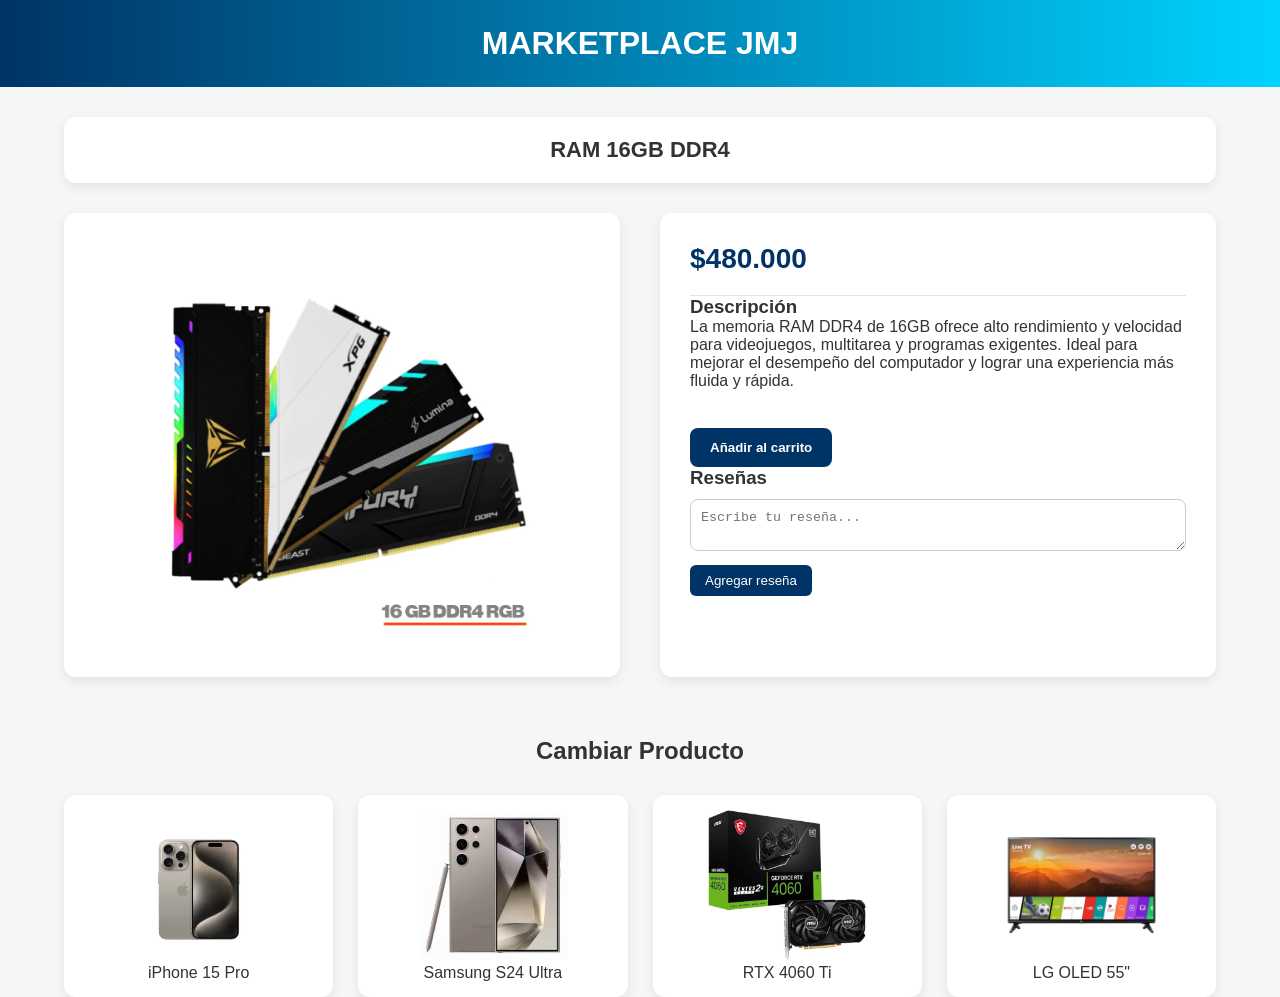
==== mario/Pagina-de-Productos/ram.html @ 3728b640 "Add files via upload" ====
<!DOCTYPE html>
<html lang="es">
<head>
<meta charset="UTF-8">
<title>Producto - Marketplace JMJ</title>
<link rel="stylesheet" href="styles.css">
</head>

<body>

<header>
    <h1>MARKETPLACE JMJ</h1>
</header>

<div class="container-title">
    RAM 16GB DDR4
</div>

<main>

<div class="container-img">
    <img src="img/ram.jpg">
</div>

<div class="container-info-product">

    <div class="container-price">
        <span>$480.000</span>
    </div>
<!-- DESCRIPCIÓN DEL PRODUCTO -->
<div class="product-description">

    <h3>Descripción</h3>

    <p>
    La memoria RAM DDR4 de 16GB ofrece alto rendimiento y
    velocidad para videojuegos, multitarea y programas exigentes.
    Ideal para mejorar el desempeño del computador y lograr
    una experiencia más fluida y rápida.
    </p>

</div>
    <br>

    <!-- BOTÓN AÑADIR AL CARRITO -->
    <button class="btn-add-to-cart" id="cart-btn" onclick="showCartControls()">
        Añadir al carrito
    </button>

    <!-- CONTADOR DEL CARRITO -->
    <div id="cart-controls" style="display: none;">

        <button onclick="decreaseQuantity()">-</button>

        <span id="quantity">1</span>

        <button onclick="increaseQuantity()">+</button>

    </div>

    <!-- RESEÑAS -->
    <div class="section-reviews">

        <h3>Reseñas</h3>

        <div id="reviews-container">
        </div>

        <div class="review-form">

            <textarea id="new-review" placeholder="Escribe tu reseña..."></textarea>

            <button onclick="addReview()">
                Agregar reseña
            </button>

        </div>

    </div>

</div>

</main>

<!-- PRODUCTOS -->
<section class="container-related-products">

<h2 style="text-align:center;">Cambiar Producto</h2>

<div class="card-list-products">

    <!-- IPHONE -->
    <div class="card" onclick="window.location.href='iphone.html'">
        <img src="img/iphone.jpg">
        <p>iPhone 15 Pro</p>
    </div>

    <!-- SAMSUNG -->
    <div class="card" onclick="window.location.href='samsung.html'">
        <img src="img/samsung.jpg">
        <p>Samsung S24 Ultra</p>
    </div>

    <!-- RTX -->
    <div class="card" onclick="window.location.href='rtx4060.html'">
        <img src="img/rtx4060.jpg">
        <p>RTX 4060 Ti</p>
    </div>

    <!-- TV -->
    <div class="card" onclick="window.location.href='tv-lg.html'">
        <img src="img/tv-lg.jpg">
        <p>LG OLED 55"</p>
    </div>

</div>

</section>

<script>

// ==========================
// RESEÑAS
// ==========================

function addReview() {

    // Obtener texto
    const reviewText = document.getElementById("new-review").value;

    // Validar vacío
    if (reviewText.trim() === "") {

        alert("Por favor escribe una reseña");

        return;
    }

    // Crear reseña
    const newReview = document.createElement("div");

    newReview.classList.add("review");

    newReview.textContent = reviewText;

    // Agregar reseña
    document.getElementById("reviews-container").appendChild(newReview);

    // Limpiar textarea
    document.getElementById("new-review").value = "";
}


// ==========================
// CARRITO
// ==========================

// Cantidad inicial
let quantity = 1;

// Mostrar contador
function showCartControls() {

    // Ocultar botón
    document.getElementById("cart-btn").style.display = "none";

    // Mostrar controles
    document.getElementById("cart-controls").style.display = "flex";
}

// Aumentar cantidad
function increaseQuantity() {

    quantity++;

    document.getElementById("quantity").textContent = quantity;
}

// Disminuir cantidad
function decreaseQuantity() {

    if(quantity > 1){

        quantity--;

        document.getElementById("quantity").textContent = quantity;
    }
}

</script>

</body>
</html>
---- mario/Pagina-de-Productos/styles.css ----
:root {
    --gris-fondo: #f4f7f6;
    --blanco-puro: #ffffff;
    --azul-celeste: #00d2ff;
    --azul-oscuro: #003366;
    --texto-oscuro: #333333;
}

* {
    margin: 0;
    padding: 0;
    box-sizing: border-box;
}

body {
    font-family: 'Segoe UI', sans-serif;
    background-color: var(--gris-fondo);
    color: var(--texto-oscuro);
}

/* ===== HEADER ===== */
header {
    background: linear-gradient(90deg, var(--azul-oscuro), var(--azul-celeste));
    padding: 25px;
    text-align: center;
    color: white;
}

/* ===== TITULO PRODUCTO ===== */
.container-title {
    padding: 20px;
    margin: 30px auto;
    width: 90%;
    background: var(--blanco-puro);
    border-radius: 12px;
    text-align: center;
    font-weight: bold;
    font-size: 22px;
    box-shadow: 0 4px 12px rgba(0,0,0,0.08);
}

/* ===== MAIN ===== */
main {
    display: flex;
    gap: 40px;
    width: 90%;
    margin: auto;
    margin-bottom: 60px;
}

/* ===== IMAGEN ===== */
.container-img {
    flex: 1;
    background: var(--blanco-puro);
    border-radius: 12px;
    padding: 30px;
    box-shadow: 0 4px 12px rgba(0,0,0,0.08);
}

.container-img img {
    width: 100%;
    height: 400px;
    object-fit: contain;
}

/* ===== INFO PRODUCTO ===== */
.container-info-product {
    flex: 1;
    background: var(--blanco-puro);
    padding: 30px;
    border-radius: 12px;
    box-shadow: 0 4px 12px rgba(0,0,0,0.08);
}

/* ===== PRECIO ===== */
.container-price {
    padding-bottom: 20px;
    border-bottom: 1px solid #e4e4e4;
}

.container-price span {
    font-size: 28px;
    font-weight: bold;
    color: var(--azul-oscuro);
}

/* ===== BOTÓN ===== */
.btn-add-to-cart {
    border: none;
    background-color: var(--azul-oscuro);
    padding: 12px 20px;
    color: white;
    font-weight: bold;
    cursor: pointer;
    border-radius: 8px;
    margin-top: 20px;
    transition: 0.3s;
}

.btn-add-to-cart:hover {
    background-color: var(--azul-celeste);
    color: var(--azul-oscuro);
}

/* ===== DESCRIPCIÓN / INFO / RESEÑAS ===== */
.container-description,
.container-additional-information,
.container-reviews {
    margin-top: 25px;
    border-top: 1px solid #e4e4e4;
    padding-top: 15px;
}

.title-description,
.title-additional-information,
.title-reviews {
    cursor: pointer;
    font-weight: bold;
    color: var(--azul-oscuro);
}

.text-description,
.text-additional-information,
.text-reviews {
    margin-top: 15px;
    line-height: 22px;
}

/* ===== RESEÑAS VISUALES ===== */
.review {
    background: #f1f1f1;
    padding: 10px;
    border-radius: 8px;
    margin-top: 10px;
}

.review-form textarea {
    width: 100%;
    padding: 10px;
    border-radius: 8px;
    border: 1px solid #ccc;
    margin-top: 10px;
}

.review-form button {
    margin-top: 10px;
    background: var(--azul-oscuro);
    color: white;
    border: none;
    padding: 8px 15px;
    border-radius: 6px;
    cursor: pointer;
}

/* ===== PRODUCTOS RELACIONADOS ===== */
.container-related-products {
    width: 90%;
    margin: auto;
}

.container-related-products h2 {
    text-align: center;
    margin-bottom: 30px;
}

.card-list-products {
    display: grid;
    grid-template-columns: repeat(4, 1fr);
    gap: 25px;
}

.card {
    background: var(--blanco-puro);
    padding: 15px;
    border-radius: 12px;
    text-align: center;
    cursor: pointer;
    box-shadow: 0 4px 12px rgba(0,0,0,0.08);
    transition: 0.3s;
}

.card:hover {
    transform: translateY(-8px);
}

.card img {
    height: 150px;
    object-fit: contain;
}

/* ===== FOOTER ===== */
footer {
    margin-top: 50px;
    padding: 30px;
    text-align: center;
    background: var(--blanco-puro);
}
/* ===== CONTADOR CARRITO ===== */

#cart-controls{
    display: flex;
    align-items: center;
    gap: 15px;
    margin-top: 20px;
}

#cart-controls button{
    width: 40px;
    height: 40px;
    border: none;
    border-radius: 50%;
    background-color: var(--azul-oscuro);
    color: white;
    font-size: 22px;
    font-weight: bold;
    cursor: pointer;
    transition: 0.3s;
}

#cart-controls button:hover{
    background-color: var(--azul-celeste);
    color: var(--azul-oscuro);
    transform: scale(1.1);
}

#quantity{
    font-size: 22px;
    font-weight: bold;
    color: var(--azul-oscuro);
    min-width: 25px;
    text-align: center;
}
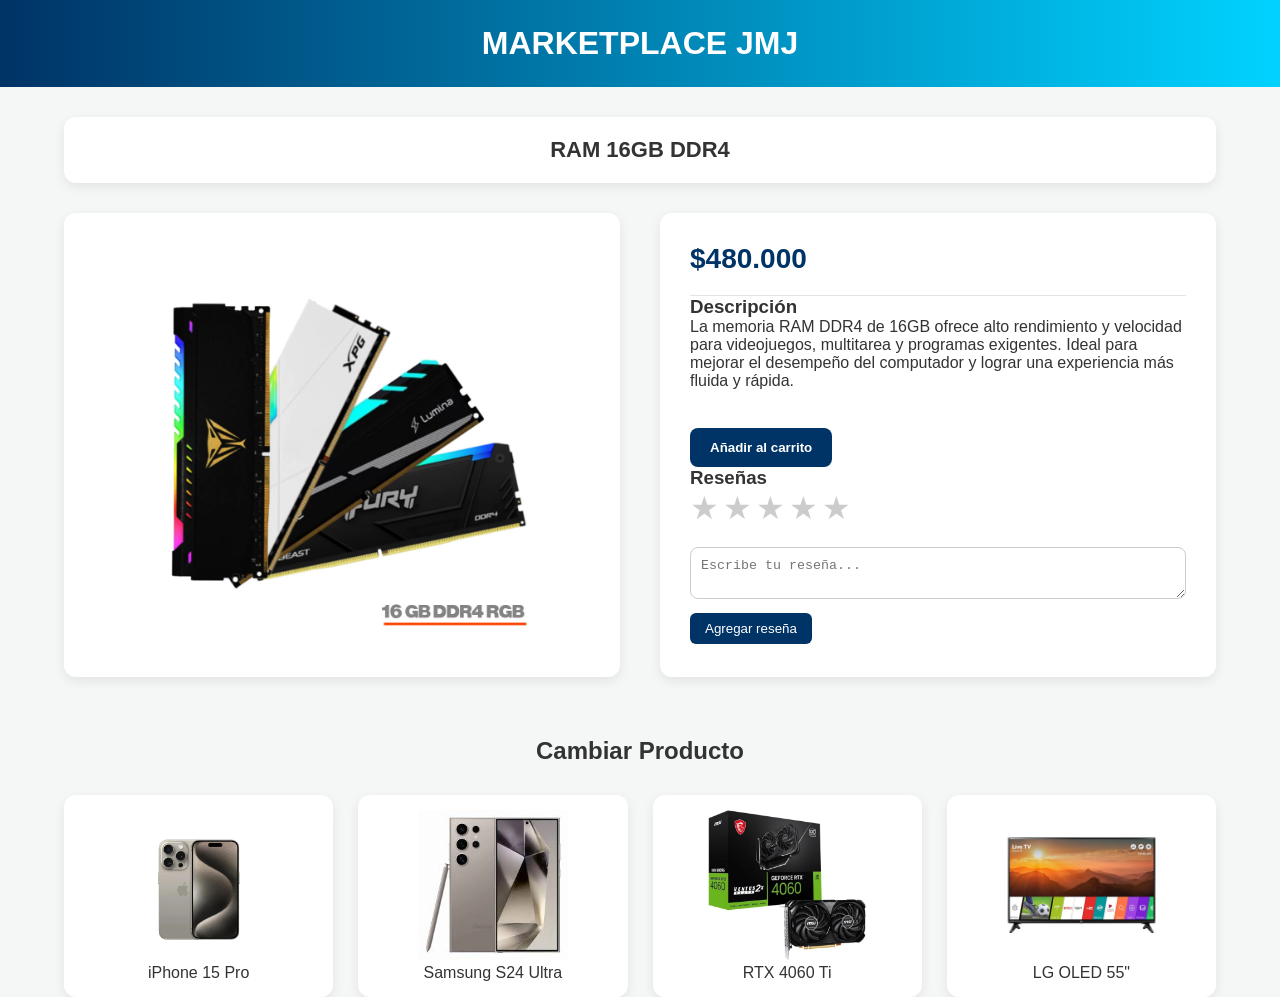
==== commit a3f14e17: "Add files via upload" ====
--- a/mario/Pagina-de-Productos/ram.html
+++ b/mario/Pagina-de-Productos/ram.html
@@ -4,12 +4,50 @@
 <meta charset="UTF-8">
 <title>Producto - Marketplace JMJ</title>
 <link rel="stylesheet" href="styles.css">
+<style>
+    header a {
+        text-decoration: none;
+        color: inherit;
+    }
+
+    header a:hover {
+        opacity: 0.8;
+        cursor: pointer;
+    }
+
+    /* ESTRELLAS - SELECTOR */
+    .star-selector {
+        display: flex;
+        flex-direction: row-reverse;
+        justify-content: flex-end;
+        gap: 4px;
+        margin-bottom: 10px;
+    }
+    .star-selector input { display: none; }
+    .star-selector label {
+        font-size: 2rem;
+        color: #ccc;
+        cursor: pointer;
+        transition: color 0.2s;
+    }
+    .star-selector input:checked ~ label,
+    .star-selector label:hover,
+    .star-selector label:hover ~ label {
+        color: #f5a623;
+    }
+
+    /* ESTRELLAS - RESEÑA */
+    .review-stars { color: #f5a623; font-size: 1.1rem; margin-bottom: 2px; }
+    .review-stars .empty-star { color: #ccc; }
+</style>
 </head>
 
 <body>
 
 <header>
-    <h1>MARKETPLACE JMJ</h1>
+    <a href="index.html">
+        <h1>MARKETPLACE JMJ</h1>
+    </a>
 </header>
 
 <div class="container-title">
@@ -27,19 +65,20 @@
     <div class="container-price">
         <span>$480.000</span>
     </div>
-<!-- DESCRIPCIÓN DEL PRODUCTO -->
-<div class="product-description">
-
-    <h3>Descripción</h3>
-
-    <p>
-    La memoria RAM DDR4 de 16GB ofrece alto rendimiento y
-    velocidad para videojuegos, multitarea y programas exigentes.
-    Ideal para mejorar el desempeño del computador y lograr
-    una experiencia más fluida y rápida.
-    </p>
-
-</div>
+
+    <!-- DESCRIPCIÓN DEL PRODUCTO -->
+    <div class="product-description">
+
+        <h3>Descripción</h3>
+
+        <p>
+        La memoria RAM DDR4 de 16GB ofrece alto rendimiento y
+        velocidad para videojuegos, multitarea y programas exigentes.
+        Ideal para mejorar el desempeño del computador y lograr
+        una experiencia más fluida y rápida.
+        </p>
+
+    </div>
     <br>
 
     <!-- BOTÓN AÑADIR AL CARRITO -->
@@ -67,6 +106,22 @@
         </div>
 
         <div class="review-form">
+            <div class="star-selector">
+                <input type="radio" id="star5" name="rating" value="5">
+                <label for="star5">★</label>
+
+                <input type="radio" id="star4" name="rating" value="4">
+                <label for="star4">★</label>
+
+                <input type="radio" id="star3" name="rating" value="3">
+                <label for="star3">★</label>
+
+                <input type="radio" id="star2" name="rating" value="2">
+                <label for="star2">★</label>
+
+                <input type="radio" id="star1" name="rating" value="1">
+                <label for="star1">★</label>
+            </div>
 
             <textarea id="new-review" placeholder="Escribe tu reseña..."></textarea>
 
@@ -125,29 +180,43 @@
 
 function addReview() {
 
-    // Obtener texto
     const reviewText = document.getElementById("new-review").value;
+    const selectedStar = document.querySelector('input[name="rating"]:checked');
 
     // Validar vacío
     if (reviewText.trim() === "") {
-
         alert("Por favor escribe una reseña");
-
         return;
+    }
+
+    // Validar estrellas
+    if (!selectedStar) {
+        alert("Por favor selecciona una calificación con estrellas");
+        return;
+    }
+
+    const starCount = parseInt(selectedStar.value);
+
+    // Construir estrellas
+    let starsHTML = "";
+    for (let i = 1; i <= 5; i++) {
+        starsHTML += i <= starCount ? "★" : '<span class="empty-star">★</span>';
     }
 
     // Crear reseña
     const newReview = document.createElement("div");
-
     newReview.classList.add("review");
-
-    newReview.textContent = reviewText;
+    newReview.innerHTML = `
+        <div class="review-stars">${starsHTML}</div>
+        <div class="review-text">${reviewText}</div>
+    `;
 
     // Agregar reseña
     document.getElementById("reviews-container").appendChild(newReview);
 
-    // Limpiar textarea
+    // Limpiar formulario
     document.getElementById("new-review").value = "";
+    selectedStar.checked = false;
 }
 
 
--- a/mario/Pagina-de-Productos/styles.css
+++ b/mario/Pagina-de-Productos/styles.css
@@ -229,4 +229,4 @@
     color: var(--azul-oscuro);
     min-width: 25px;
     text-align: center;
-}+}
